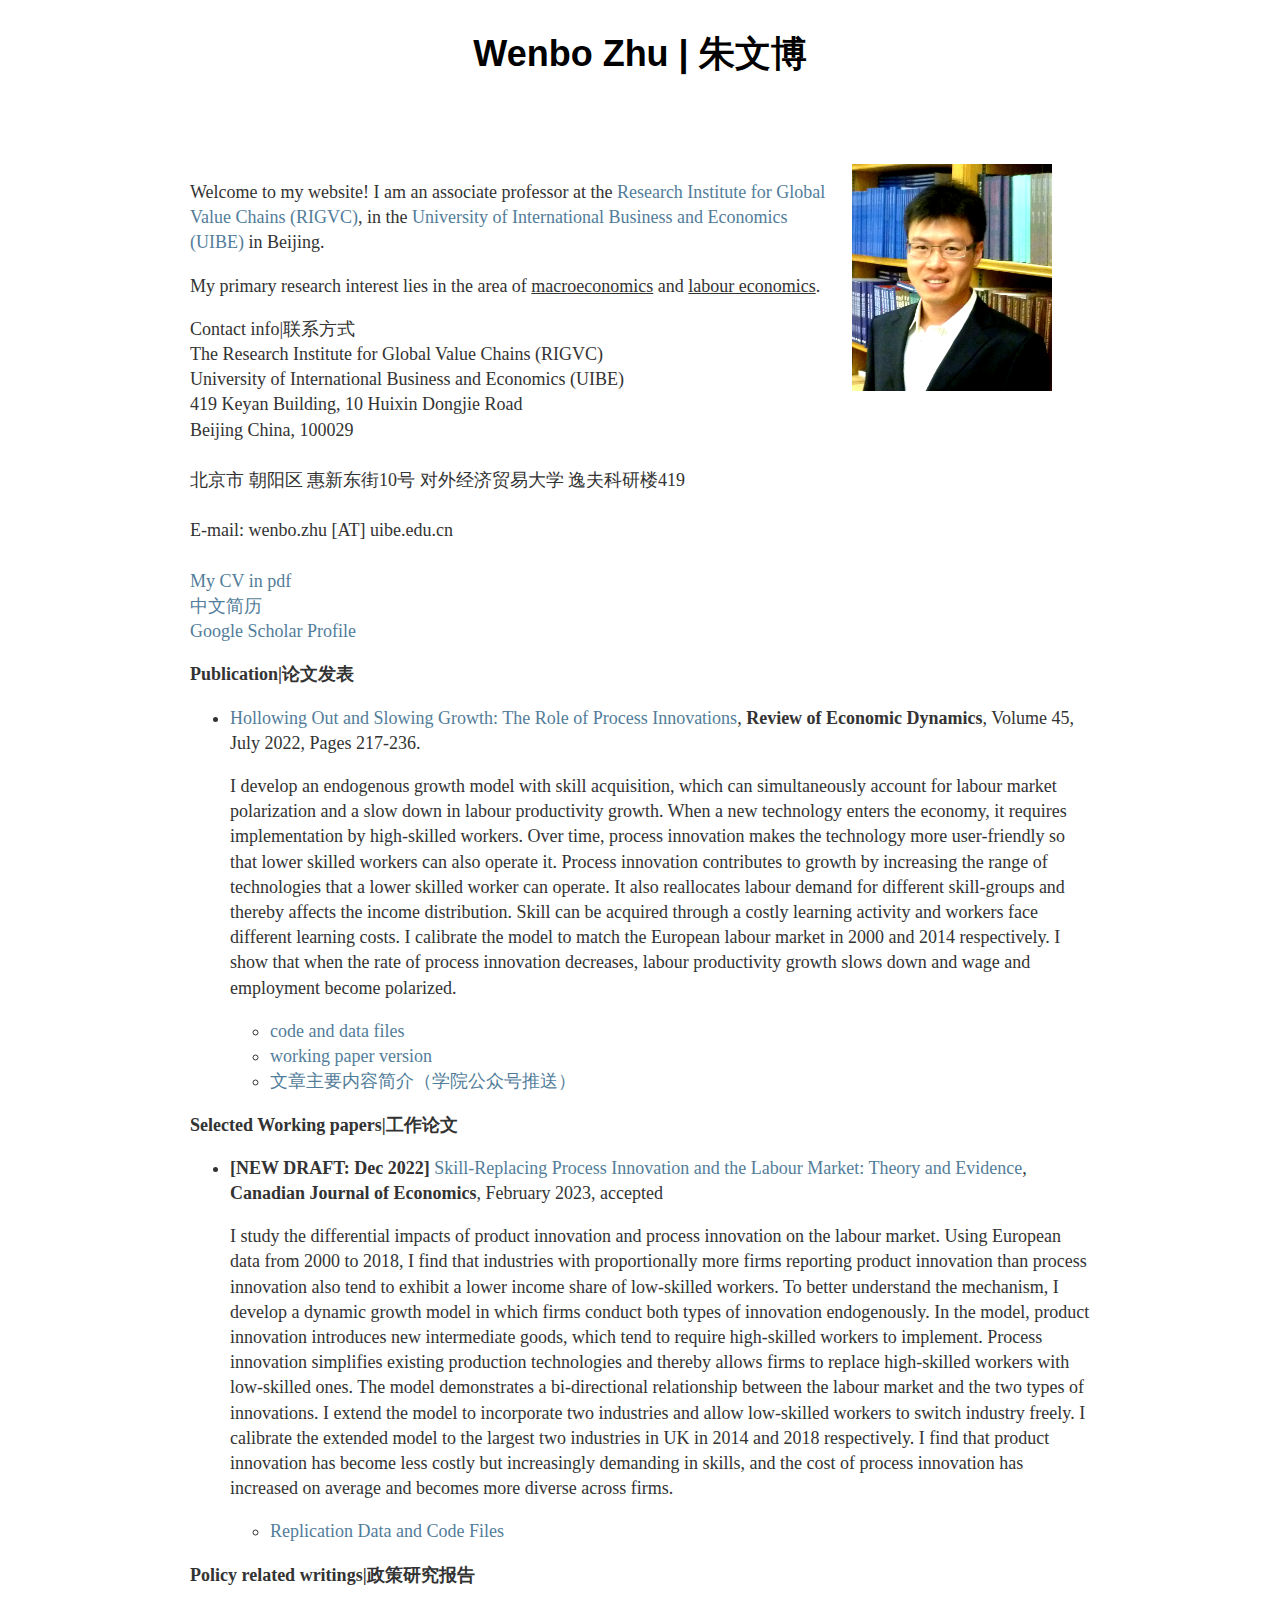
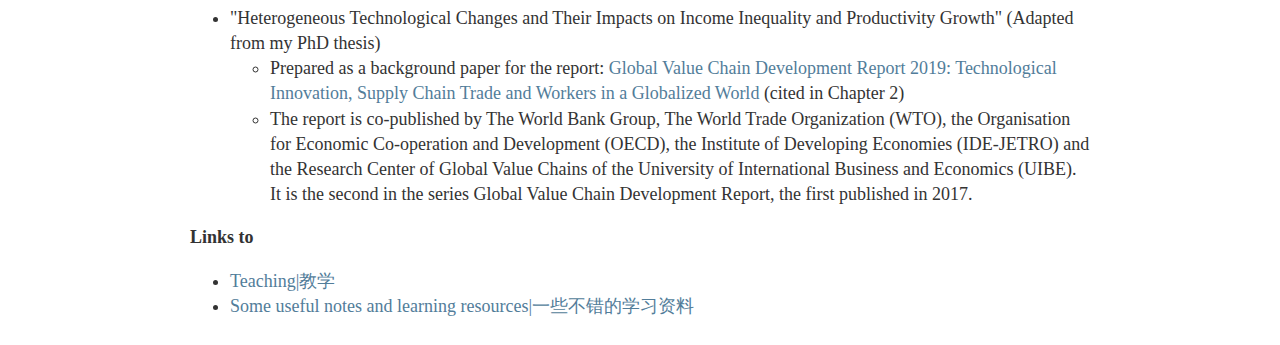
==== index.html @ 477d7bd8 "update the CJE paper status and add replication package" ====
<?xml version="1.0" encoding="utf-8"?>
<!DOCTYPE html PUBLIC "-//W3C//DTD XHTML 1.0 Strict//EN"
"http://www.w3.org/TR/xhtml1/DTD/xhtml1-strict.dtd">
<html xmlns="http://www.w3.org/1999/xhtml" lang="en" xml:lang="en">
<head>
<!-- 2023-04-27 Thu 16:21 -->
<meta http-equiv="Content-Type" content="text/html;charset=utf-8" />
<meta name="viewport" content="width=device-width, initial-scale=1" />
<title>Wenbo Zhu | 朱文博</title>
<meta name="author" content="Wenbo Zhu" />
<meta name="generator" content="Org Mode" />
<style>
  #content { max-width: 60em; margin: auto; }
  .title  { text-align: center;
             margin-bottom: .2em; }
  .subtitle { text-align: center;
              font-size: medium;
              font-weight: bold;
              margin-top:0; }
  .todo   { font-family: monospace; color: red; }
  .done   { font-family: monospace; color: green; }
  .priority { font-family: monospace; color: orange; }
  .tag    { background-color: #eee; font-family: monospace;
            padding: 2px; font-size: 80%; font-weight: normal; }
  .timestamp { color: #bebebe; }
  .timestamp-kwd { color: #5f9ea0; }
  .org-right  { margin-left: auto; margin-right: 0px;  text-align: right; }
  .org-left   { margin-left: 0px;  margin-right: auto; text-align: left; }
  .org-center { margin-left: auto; margin-right: auto; text-align: center; }
  .underline { text-decoration: underline; }
  #postamble p, #preamble p { font-size: 90%; margin: .2em; }
  p.verse { margin-left: 3%; }
  pre {
    border: 1px solid #e6e6e6;
    border-radius: 3px;
    background-color: #f2f2f2;
    padding: 8pt;
    font-family: monospace;
    overflow: auto;
    margin: 1.2em;
  }
  pre.src {
    position: relative;
    overflow: auto;
  }
  pre.src:before {
    display: none;
    position: absolute;
    top: -8px;
    right: 12px;
    padding: 3px;
    color: #555;
    background-color: #f2f2f299;
  }
  pre.src:hover:before { display: inline; margin-top: 14px;}
  /* Languages per Org manual */
  pre.src-asymptote:before { content: 'Asymptote'; }
  pre.src-awk:before { content: 'Awk'; }
  pre.src-authinfo::before { content: 'Authinfo'; }
  pre.src-C:before { content: 'C'; }
  /* pre.src-C++ doesn't work in CSS */
  pre.src-clojure:before { content: 'Clojure'; }
  pre.src-css:before { content: 'CSS'; }
  pre.src-D:before { content: 'D'; }
  pre.src-ditaa:before { content: 'ditaa'; }
  pre.src-dot:before { content: 'Graphviz'; }
  pre.src-calc:before { content: 'Emacs Calc'; }
  pre.src-emacs-lisp:before { content: 'Emacs Lisp'; }
  pre.src-fortran:before { content: 'Fortran'; }
  pre.src-gnuplot:before { content: 'gnuplot'; }
  pre.src-haskell:before { content: 'Haskell'; }
  pre.src-hledger:before { content: 'hledger'; }
  pre.src-java:before { content: 'Java'; }
  pre.src-js:before { content: 'Javascript'; }
  pre.src-latex:before { content: 'LaTeX'; }
  pre.src-ledger:before { content: 'Ledger'; }
  pre.src-lisp:before { content: 'Lisp'; }
  pre.src-lilypond:before { content: 'Lilypond'; }
  pre.src-lua:before { content: 'Lua'; }
  pre.src-matlab:before { content: 'MATLAB'; }
  pre.src-mscgen:before { content: 'Mscgen'; }
  pre.src-ocaml:before { content: 'Objective Caml'; }
  pre.src-octave:before { content: 'Octave'; }
  pre.src-org:before { content: 'Org mode'; }
  pre.src-oz:before { content: 'OZ'; }
  pre.src-plantuml:before { content: 'Plantuml'; }
  pre.src-processing:before { content: 'Processing.js'; }
  pre.src-python:before { content: 'Python'; }
  pre.src-R:before { content: 'R'; }
  pre.src-ruby:before { content: 'Ruby'; }
  pre.src-sass:before { content: 'Sass'; }
  pre.src-scheme:before { content: 'Scheme'; }
  pre.src-screen:before { content: 'Gnu Screen'; }
  pre.src-sed:before { content: 'Sed'; }
  pre.src-sh:before { content: 'shell'; }
  pre.src-sql:before { content: 'SQL'; }
  pre.src-sqlite:before { content: 'SQLite'; }
  /* additional languages in org.el's org-babel-load-languages alist */
  pre.src-forth:before { content: 'Forth'; }
  pre.src-io:before { content: 'IO'; }
  pre.src-J:before { content: 'J'; }
  pre.src-makefile:before { content: 'Makefile'; }
  pre.src-maxima:before { content: 'Maxima'; }
  pre.src-perl:before { content: 'Perl'; }
  pre.src-picolisp:before { content: 'Pico Lisp'; }
  pre.src-scala:before { content: 'Scala'; }
  pre.src-shell:before { content: 'Shell Script'; }
  pre.src-ebnf2ps:before { content: 'ebfn2ps'; }
  /* additional language identifiers per "defun org-babel-execute"
       in ob-*.el */
  pre.src-cpp:before  { content: 'C++'; }
  pre.src-abc:before  { content: 'ABC'; }
  pre.src-coq:before  { content: 'Coq'; }
  pre.src-groovy:before  { content: 'Groovy'; }
  /* additional language identifiers from org-babel-shell-names in
     ob-shell.el: ob-shell is the only babel language using a lambda to put
     the execution function name together. */
  pre.src-bash:before  { content: 'bash'; }
  pre.src-csh:before  { content: 'csh'; }
  pre.src-ash:before  { content: 'ash'; }
  pre.src-dash:before  { content: 'dash'; }
  pre.src-ksh:before  { content: 'ksh'; }
  pre.src-mksh:before  { content: 'mksh'; }
  pre.src-posh:before  { content: 'posh'; }
  /* Additional Emacs modes also supported by the LaTeX listings package */
  pre.src-ada:before { content: 'Ada'; }
  pre.src-asm:before { content: 'Assembler'; }
  pre.src-caml:before { content: 'Caml'; }
  pre.src-delphi:before { content: 'Delphi'; }
  pre.src-html:before { content: 'HTML'; }
  pre.src-idl:before { content: 'IDL'; }
  pre.src-mercury:before { content: 'Mercury'; }
  pre.src-metapost:before { content: 'MetaPost'; }
  pre.src-modula-2:before { content: 'Modula-2'; }
  pre.src-pascal:before { content: 'Pascal'; }
  pre.src-ps:before { content: 'PostScript'; }
  pre.src-prolog:before { content: 'Prolog'; }
  pre.src-simula:before { content: 'Simula'; }
  pre.src-tcl:before { content: 'tcl'; }
  pre.src-tex:before { content: 'TeX'; }
  pre.src-plain-tex:before { content: 'Plain TeX'; }
  pre.src-verilog:before { content: 'Verilog'; }
  pre.src-vhdl:before { content: 'VHDL'; }
  pre.src-xml:before { content: 'XML'; }
  pre.src-nxml:before { content: 'XML'; }
  /* add a generic configuration mode; LaTeX export needs an additional
     (add-to-list 'org-latex-listings-langs '(conf " ")) in .emacs */
  pre.src-conf:before { content: 'Configuration File'; }

  table { border-collapse:collapse; }
  caption.t-above { caption-side: top; }
  caption.t-bottom { caption-side: bottom; }
  td, th { vertical-align:top;  }
  th.org-right  { text-align: center;  }
  th.org-left   { text-align: center;   }
  th.org-center { text-align: center; }
  td.org-right  { text-align: right;  }
  td.org-left   { text-align: left;   }
  td.org-center { text-align: center; }
  dt { font-weight: bold; }
  .footpara { display: inline; }
  .footdef  { margin-bottom: 1em; }
  .figure { padding: 1em; }
  .figure p { text-align: center; }
  .equation-container {
    display: table;
    text-align: center;
    width: 100%;
  }
  .equation {
    vertical-align: middle;
  }
  .equation-label {
    display: table-cell;
    text-align: right;
    vertical-align: middle;
  }
  .inlinetask {
    padding: 10px;
    border: 2px solid gray;
    margin: 10px;
    background: #ffffcc;
  }
  #org-div-home-and-up
   { text-align: right; font-size: 70%; white-space: nowrap; }
  textarea { overflow-x: auto; }
  .linenr { font-size: smaller }
  .code-highlighted { background-color: #ffff00; }
  .org-info-js_info-navigation { border-style: none; }
  #org-info-js_console-label
    { font-size: 10px; font-weight: bold; white-space: nowrap; }
  .org-info-js_search-highlight
    { background-color: #ffff00; color: #000000; font-weight: bold; }
  .org-svg { }
</style>
<link rel="stylesheet" type="text/css" href="style.css"/>
</head>
<body>
<div id="content" class="content">
<h1 class="title">Wenbo Zhu | 朱文博</h1>

<div id="orge7f33ba" class="figure">
<p><img src="./profile.png" alt="profile.png" style="float:right;margin:20px 20px 20px 20px;" width="200px" />
</p>
</div>

<p>
Welcome to my website!  I am an associate professor at the <a href="http://rigvc.uibe.edu.cn/english/Au_E_20151118221134488316/backgroundinformation_English/index.htm">Research Institute
for Global Value Chains (RIGVC)</a>, in the <a href="http://english.uibe.edu.cn/">University of International Business and
Economics (UIBE)</a> in Beijing.
</p>

<p>
My primary research interest lies in the area of <span class="underline">macroeconomics</span> and <span class="underline">labour
economics</span>.
</p>

<p>
Contact info|联系方式<br />
The Research Institute for Global Value Chains (RIGVC)<br />
University of International Business and Economics (UIBE)<br />
419 Keyan Building, 10 Huixin Dongjie Road<br />
Beijing China, 100029<br />
<br />
北京市 朝阳区 惠新东街10号 对外经济贸易大学 逸夫科研楼419<br />
<br />
E-mail: wenbo.zhu [AT] uibe.edu.cn<br />
<br />
<a href="./wenbo_cv.pdf">My CV in pdf</a> <br />
<a href="./朱文博中文简历.pdf">中文简历</a><br />
<a href="https://scholar.google.com/citations?user=NAAk2JsAAAAJ&amp;hl=en">Google Scholar Profile</a>
</p>


<p>
<b>Publication|论文发表</b>
</p>

<ul class="org-ul">
<li><p>
<a href="https://www.sciencedirect.com/science/article/pii/S1094202521000521">Hollowing Out and Slowing Growth: The Role of Process Innovations</a>, <b>Review of
Economic Dynamics</b>, Volume 45, July 2022, Pages 217-236.
</p>

<p>
I develop an endogenous growth model with skill acquisition, which can
simultaneously account for labour market polarization and a slow down in
labour productivity growth. When a new technology enters the economy, it
requires implementation by high-skilled workers. Over time, process innovation
makes the technology more user-friendly so that lower skilled workers can also
operate it. Process innovation contributes to growth by increasing the range
of technologies that a lower skilled worker can operate. It also reallocates
labour demand for different skill-groups and thereby affects the income
distribution. Skill can be acquired through a costly learning activity and
workers face different learning costs. I calibrate the model to match the
European labour market in 2000 and 2014 respectively. I show that when the
rate of process innovation decreases, labour productivity growth slows down
and wage and employment become polarized.
</p>
<ul class="org-ul">
<li><a href="./code_middleClass_web.zip">code and data files</a></li>
<li><a href="./middleClass_v5.pdf">working paper version</a></li>
<li><a href="https://mp.weixin.qq.com/s/aRQkiBQaYRlUkwoNXASqjQ">文章主要内容简介（学院公众号推送）</a></li>
</ul></li>
</ul>

<p>
<b>Selected Working papers|工作论文</b>
</p>

<ul class="org-ul">
<li><p>
<b>[NEW DRAFT: Dec 2022]</b> <a href="./process_v4.pdf">Skill-Replacing Process Innovation and the Labour
Market: Theory and Evidence</a>, <b>Canadian Journal of Economics</b>, February 2023,
accepted
</p>

<p>
I study the differential impacts of product innovation and process
innovation on the labour market. Using European data from 2000 to 2018, I
find that industries with proportionally more firms reporting product
innovation than process innovation also tend to exhibit a lower income share
of low-skilled workers. To better understand the mechanism, I develop a
dynamic growth model in which firms conduct both types of innovation
endogenously. In the model, product innovation introduces new intermediate
goods, which tend to require high-skilled workers to implement. Process
innovation simplifies existing production technologies and thereby allows
firms to replace high-skilled workers with low-skilled ones. The model
demonstrates a bi-directional relationship between the labour market and the
two types of innovations. I extend the model to incorporate two industries
and allow low-skilled workers to switch industry freely. I calibrate the
extended model to the largest two industries in UK in 2014 and 2018
respectively. I find that product innovation has become less costly but
increasingly demanding in skills, and the cost of process innovation has
increased on average and becomes more diverse across firms.
</p>

<ul class="org-ul">
<li><a href="https://borealisdata.ca/dataset.xhtml?persistentId=doi:10.5683/SP3/TFCTXE">Replication Data and Code Files</a></li>
</ul></li>
</ul>

<p>
<b>Policy related writings|政策研究报告</b>
</p>

<ul class="org-ul">
<li>"Heterogeneous Technological Changes and Their Impacts on Income Inequality
and Productivity Growth" (Adapted from my PhD thesis)
<ul class="org-ul">
<li>Prepared as a background paper for the report: <a href="https://www.worldbank.org/en/topic/trade/publication/global-value-chain-development-report-2019">Global Value Chain
Development Report 2019: Technological Innovation, Supply Chain Trade and
Workers in a Globalized World</a> (cited in Chapter 2)</li>
<li>The report is co-published by The World Bank Group, The World Trade
Organization (WTO), the Organisation for Economic Co-operation and
Development (OECD), the Institute of Developing Economies (IDE-JETRO) and
the Research Center of Global Value Chains of the University of
International Business and Economics (UIBE). It is the second in the
series Global Value Chain Development Report, the first published in 2017.</li>
</ul></li>
</ul>

<p>
<b>Links to</b>
</p>

<ul class="org-ul">
<li><a href="./teaching.html">Teaching|教学</a></li>
<li><a href="./misc.html">Some useful notes and learning resources|一些不错的学习资料</a></li>
</ul>
</div>
</body>
</html>
---- style.css ----
/*! normalize.css v4.1.1 | MIT License | github.com/necolas/normalize.css */html{font-family:sans-serif;line-height:1.15;-ms-text-size-adjust:100%;-webkit-text-size-adjust:100%}body{margin:0}article,aside,details,figcaption,figure,footer,header,main,menu,nav,section,summary{display:block}audio,canvas,progress,video{display:inline-block}audio:not([controls]){display:none;height:0}progress{vertical-align:baseline}[hidden],template{display:none}a{background-color:transparent;-webkit-text-decoration-skip:objects}a:active,a:hover{outline-width:0}abbr[title]{border-bottom:none;text-decoration:underline;-webkit-text-decoration:underline dotted;text-decoration:underline dotted}b,strong{font-weight:inherit;font-weight:bolder}dfn{font-style:italic}h1{font-size:2em;margin:.67em 0}mark{background-color:#ff0;color:#000}small{font-size:80%}sub,sup{font-size:75%;line-height:0;position:relative;vertical-align:baseline}sub{bottom:-.25em}sup{top:-.5em}img{border-style:none}svg:not(:root){overflow:hidden}code,kbd,pre,samp{font-family:monospace,monospace;font-size:1em}figure{margin:1em 40px}hr{box-sizing:content-box;height:0;overflow:visible}button,input,optgroup,select,textarea{font:inherit;margin:0}optgroup{font-weight:700}button,input{overflow:visible}button,select{text-transform:none}[type=reset],[type=submit],button,html [type=button]{-webkit-appearance:button}[type=button]::-moz-focus-inner,[type=reset]::-moz-focus-inner,[type=submit]::-moz-focus-inner,button::-moz-focus-inner{border-style:none;padding:0}[type=button]:-moz-focusring,[type=reset]:-moz-focusring,[type=submit]:-moz-focusring,button:-moz-focusring{outline:1px dotted ButtonText}fieldset{border:1px solid silver;margin:0 2px;padding:.35em .625em .75em}legend{box-sizing:border-box;color:inherit;display:table;max-width:100%;padding:0;white-space:normal}textarea{overflow:auto}[type=checkbox],[type=radio]{box-sizing:border-box;padding:0}[type=number]::-webkit-inner-spin-button,[type=number]::-webkit-outer-spin-button{height:auto}[type=search]{-webkit-appearance:textfield;outline-offset:-2px}[type=search]::-webkit-search-cancel-button,[type=search]::-webkit-search-decoration{-webkit-appearance:none}::-webkit-input-placeholder{color:inherit;opacity:.54}::-webkit-file-upload-button{-webkit-appearance:button;font:inherit}body{color:#000;background-color:#fff}.org-alert-high{color:#ff8c00;font-weight:700}.org-alert-low{color:#00008b}.org-alert-moderate{color:gold;font-weight:700}.org-alert-saved-fringe{background-color:#f2f2f2}.org-alert-trivial{color:Dark purple}.org-alert-urgent{color:red;font-weight:700}.org-anzu-match-1{color:#000;background-color:#7fffd4}.org-anzu-match-2{color:#000;background-color:#00ff7f}.org-anzu-match-3{color:#000;background-color:#ff0}.org-anzu-mode-line,.org-anzu-mode-line-no-match{color:#008b00;font-weight:700}.org-anzu-replace-highlight{color:#b0e2ff;background-color:#cd00cd}.org-anzu-replace-to{color:red}.org-bbdb-field-name{color:sienna}.org-bbdb-name{color:#00f}.org-bbdb-organization{color:#b22222}.org-beacon-fallback-background{background-color:#000}.org-biblio-results-header{color:#483d8b;font-size:150%;font-weight:700}.org-bold{font-weight:700}.org-bold-italic{font-weight:700;font-style:italic}.org-bookmark-menu-bookmark{font-weight:700}.org-bookmark-menu-heading{color:#228b22}.org-buffer-menu-buffer{font-weight:700}.org-builtin{color:#483d8b}.org-button{color:#3a5fcd;text-decoration:underline}.org-c-annotation{color:#008b8b}.org-cal-china-x-general-holiday{background-color:#228b22}.org-cal-china-x-important-holiday{background-color:#8b0000}.org-calendar-iso-week{color:pink;font-weight:700}.org-calendar-iso-week-header{color:#0ff}.org-calendar-month-header{color:#00f}.org-calendar-today{text-decoration:underline}.org-calendar-weekday-header{color:#008b8b}.org-calendar-weekend-header{color:#b22222}.org-comint-highlight-input{font-weight:700}.org-comint-highlight-prompt{color:#0000cd}.org-comment,.org-comment-delimiter{color:#b22222}.org-compilation-column-number{color:#8b2252}.org-compilation-error{color:red;font-weight:700}.org-compilation-info{color:#228b22;font-weight:700}.org-compilation-line-number{color:#a020f0}.org-compilation-mode-line-exit{color:#228b22;font-weight:700}.org-compilation-mode-line-fail{color:red;font-weight:700}.org-compilation-mode-line-run,.org-compilation-warning{color:#ff8c00;font-weight:700}.org-completions-annotations{font-style:italic}.org-completions-first-difference{font-weight:700}.org-constant{color:#008b8b}.org-cursor{background-color:#eead0e}.org-custom-button{color:#000;background-color:#d3d3d3}.org-custom-button-mouse{color:#000;background-color:#e5e5e5}.org-custom-button-pressed{color:#000;background-color:#d3d3d3}.org-custom-button-pressed-unraised{color:#8b008b;text-decoration:underline}.org-custom-button-unraised{text-decoration:underline}.org-custom-changed{color:#fff;background-color:#00f}.org-custom-comment{background-color:#d9d9d9}.org-custom-comment-tag{color:#00008b}.org-custom-face-tag{color:#00f;font-weight:700}.org-custom-group-subtitle{font-weight:700}.org-custom-group-tag{color:#00f;font-size:120%;font-weight:700}.org-custom-group-tag-1{color:red;font-size:120%;font-weight:700}.org-custom-invalid{color:#ff0;background-color:red}.org-custom-link{color:#3a5fcd;text-decoration:underline}.org-custom-modified{color:#fff;background-color:#00f}.org-custom-rogue{color:pink;background-color:#000}.org-custom-saved{text-decoration:underline}.org-custom-set{color:#00f;background-color:#fff}.org-custom-state{color:#006400}.org-custom-themed{color:#fff;background-color:#00f}.org-custom-variable-button{font-weight:700;text-decoration:underline}.org-custom-variable-tag{color:#00f;font-weight:700}.org-custom-visibility{color:#3a5fcd;font-size:80%;text-decoration:underline}.org-diary{color:red}.org-diary-anniversary{color:#a020f0}.org-diary-time{color:sienna}.org-dired-async-failures{color:red}.org-dired-async-message{color:#ff0}.org-dired-async-mode-message{color:gold}.org-dired-directory{color:#00f}.org-dired-flagged{color:red;font-weight:700}.org-dired-header{color:#228b22}.org-dired-ignored{color:#7f7f7f}.org-dired-mark{color:#008b8b}.org-dired-marked{color:#ff8c00;font-weight:700}.org-dired-perm-write{color:#b22222}.org-dired-symlink{color:#a020f0}.org-dired-warning{color:red;font-weight:700}.org-doc{color:#8b2252}.org-eldoc-highlight-function-argument{font-weight:700}.org-epa-field-body{font-style:italic}.org-epa-field-name,.org-epa-mark{font-weight:700}.org-epa-mark{color:red}.org-epa-string{color:#00008b}.org-epa-validity-disabled{font-style:italic}.org-epa-validity-high{font-weight:700}.org-epa-validity-low,.org-epa-validity-medium{font-style:italic}.org-error{color:red;font-weight:700}.org-escape-glyph{color:brown}.org-evil-ex-commands{font-style:italic;text-decoration:underline}.org-evil-ex-info{color:red;font-style:italic}.org-evil-ex-lazy-highlight{background-color:#afeeee}.org-evil-ex-search{color:#b0e2ff;background-color:#cd00cd}.org-evil-ex-substitute-matches{background-color:#afeeee}.org-evil-ex-substitute-replacement{color:red;text-decoration:underline}.org-ffap{background-color:#b4eeb4}.org-file-name-shadow{color:#7f7f7f}.org-flycheck-error{text-decoration:underline}.org-flycheck-error-list-checker-name{color:#00f}.org-flycheck-error-list-column-number{color:#008b8b}.org-flycheck-error-list-error{color:red;font-weight:700}.org-flycheck-error-list-filename{color:sienna}.org-flycheck-error-list-highlight{background-color:#b4eeb4}.org-flycheck-error-list-id,.org-flycheck-error-list-id-with-explainer{color:#228b22}.org-flycheck-error-list-info{color:#228b22;font-weight:700}.org-flycheck-error-list-line-number{color:#008b8b}.org-flycheck-error-list-warning{color:#ff8c00;font-weight:700}.org-flycheck-fringe-error{color:red;font-weight:700}.org-flycheck-fringe-info{color:#228b22;font-weight:700}.org-flycheck-fringe-warning{color:#ff8c00;font-weight:700}.org-flycheck-info,.org-flycheck-warning,.org-flyspell-duplicate,.org-flyspell-incorrect{text-decoration:underline}.org-fringe{background-color:#f2f2f2}.org-function-name{color:#00f}.org-glyphless-char{font-size:60%}.org-golden-ratio-scroll-highlight-line{color:#fff;background-color:#53868b;font-weight:700}.org-header-line{color:#333;background-color:#e5e5e5}.org-helm-action{text-decoration:underline}.org-helm-bookmark-addressbook{color:tomato}.org-helm-bookmark-directory{color:#8b0000;background-color:#d3d3d3}.org-helm-bookmark-file{color:#00b2ee}.org-helm-bookmark-file-not-found{color:#6c7b8b}.org-helm-bookmark-gnus{color:#f0f}.org-helm-bookmark-info{color:#0f0}.org-helm-bookmark-man{color:#8b5a00}.org-helm-bookmark-w3m{color:#ff0}.org-helm-buffer-archive{color:gold}.org-helm-buffer-directory{color:#8b0000;background-color:#d3d3d3}.org-helm-buffer-file{color:#483d8b}.org-helm-buffer-modified{color:#b22222}.org-helm-buffer-not-saved{color:#ee6363}.org-helm-buffer-process{color:#cd6839}.org-helm-buffer-saved-out{color:red;background-color:#000}.org-helm-buffer-size{color:#708090}.org-helm-candidate-number,.org-helm-candidate-number-suspended{color:#000;background-color:#faffb5}.org-helm-delete-async-message{color:#ff0}.org-helm-etags-file{color:#8b814c;text-decoration:underline}.org-helm-ff-denied{color:red;background-color:#000}.org-helm-ff-directory{color:#8b0000;background-color:#d3d3d3}.org-helm-ff-dirs{color:#00f}.org-helm-ff-dotted-directory{color:#000;background-color:#696969}.org-helm-ff-dotted-symlink-directory{color:#ff8c00;background-color:#696969}.org-helm-ff-executable{color:#0f0}.org-helm-ff-file{color:#483d8b}.org-helm-ff-invalid-symlink{color:#000;background-color:red}.org-helm-ff-pipe{color:#ff0;background-color:#000}.org-helm-ff-prefix{color:#000;background-color:#ff0}.org-helm-ff-socket{color:#ff1493}.org-helm-ff-suid{color:#fff;background-color:red}.org-helm-ff-symlink{color:#b22222}.org-helm-ff-truename{color:#8b2252}.org-helm-grep-cmd-line{color:#228b22}.org-helm-grep-file{color:#8a2be2;text-decoration:underline}.org-helm-grep-finish{color:#0f0}.org-helm-grep-lineno{color:#ff7f00}.org-helm-grep-match{color:#b00000}.org-helm-header{color:#333;background-color:#e5e5e5}.org-helm-header-line-left-margin{color:#000;background-color:#ff0}.org-helm-helper{color:#333;background-color:#e5e5e5}.org-helm-history-deleted{color:#000;background-color:red}.org-helm-history-remote{color:#ff6a6a}.org-helm-lisp-completion-info{color:red}.org-helm-lisp-show-completion{background-color:#2f4f4f}.org-helm-locate-finish{color:#0f0}.org-helm-m-x-key{color:orange;text-decoration:underline}.org-helm-match{color:#b00000}.org-helm-match-item{color:#b0e2ff;background-color:#cd00cd}.org-helm-minibuffer-prompt{color:#0000cd}.org-helm-moccur-buffer{color:#00ced1;text-decoration:underline}.org-helm-non-file-buffer{font-style:italic}.org-helm-prefarg{color:red}.org-helm-resume-need-update{background-color:red}.org-helm-selection{background-color:#097209}.org-helm-selection-line{background-color:#b4eeb4}.org-helm-separator{color:#ffbfb5}.org-helm-source-header{color:#000;background-color:#abd7f0;font-size:130%;font-weight:700}.org-helm-visible-mark{background-color:#d1f5ea}.org-help-argument-name{font-style:italic}.org-highlight{background-color:#b4eeb4}.org-highlight-indent-guides-character{color:#e6e6e6}.org-highlight-indent-guides-even{background-color:#e6e6e6}.org-highlight-indent-guides-odd{background-color:#f3f3f3}.org-highlight-indent-guides-stack-character{color:#ccc}.org-highlight-indent-guides-stack-even{background-color:#ccc}.org-highlight-indent-guides-stack-odd{background-color:#d9d9d9}.org-highlight-indent-guides-top-character{color:#b3b3b3}.org-highlight-indent-guides-top-even{background-color:#b3b3b3}.org-highlight-indent-guides-top-odd{background-color:silver}.org-highlight-numbers-number{color:#008b8b}.org-hl-line{background-color:#b4eeb4}.org-holiday{background-color:pink}.org-hydra-face-amaranth{color:#e52b50;font-weight:700}.org-hydra-face-blue{color:#00f;font-weight:700}.org-hydra-face-pink{color:#ff6eb4;font-weight:700}.org-hydra-face-red{color:red;font-weight:700}.org-hydra-face-teal{color:#367588;font-weight:700}.org-ido-first-match{font-weight:700}.org-ido-incomplete-regexp{color:red;font-weight:700}.org-ido-indicator{color:#ff0;background-color:red}.org-ido-only-match{color:#228b22}.org-ido-subdir{color:red}.org-ido-virtual{color:#483d8b}.org-info-header-node{color:brown;font-weight:700;font-style:italic}.org-info-header-xref{color:#3a5fcd;text-decoration:underline}.org-info-index-match{background-color:#ff0}.org-info-menu-header{font-weight:700}.org-info-menu-star{color:red}.org-info-node{color:brown;font-weight:700;font-style:italic}.org-info-title-1{font-size:172%;font-weight:700}.org-info-title-2{font-size:144%;font-weight:700}.org-info-title-3{font-size:120%;font-weight:700}.org-info-title-4{font-weight:700}.org-info-xref{color:#3a5fcd;text-decoration:underline}.org-isearch{color:#b0e2ff;background-color:#cd00cd}.org-isearch-fail{background-color:#ffc1c1}.org-italic{font-style:italic}.org-keyword{color:#a020f0}.org-lazy-highlight{background-color:#afeeee}.org-link{color:#3a5fcd;text-decoration:underline}.org-link-visited{color:#8b008b;text-decoration:underline}.org-lv-separator{background-color:#ccc}.org-match{background-color:#ff0}.org-mcXcursor-bar{background-color:#000}.org-mcXregion{background-color:gtk_selection_bg_color}.org-me-dired-dim-0{color:#b3b3b3}.org-me-dired-dim-1{color:#7f7f7f}.org-me-dired-executable{color:#0f0}.org-message-cited-text{color:red}.org-message-header-cc{color:#191970}.org-message-header-name{color:#6495ed}.org-message-header-newsgroups{color:#00008b;font-weight:700;font-style:italic}.org-message-header-other{color:#4682b4}.org-message-header-subject{color:navy;font-weight:700}.org-message-header-to{color:#191970;font-weight:700}.org-message-header-xheader{color:#00f}.org-message-mml{color:#228b22}.org-message-separator{color:brown}.org-minibuffer-prompt{color:#0000cd}.org-mm-command-output{color:#cd0000}.org-mode-line{color:#000;background-color:#bfbfbf}.org-mode-line-buffer-id,.org-mode-line-buffer-id-inactive,.org-mode-line-emphasis{font-weight:700}.org-mode-line-inactive{color:#333;background-color:#e5e5e5}.org-mu4e-attach-number{color:sienna;font-weight:700}.org-mu4e-cited-1{color:#483d8b;font-style:italic}.org-mu4e-cited-2{color:#5cacee;font-style:italic}.org-mu4e-cited-3{color:sienna;font-style:italic}.org-mu4e-cited-4{color:#a020f0;font-style:italic}.org-mu4e-cited-5,.org-mu4e-cited-6{color:#b22222;font-style:italic}.org-mu4e-cited-7{color:#228b22;font-style:italic}.org-mu4e-compose-header,.org-mu4e-compose-separator{color:brown;font-style:italic}.org-mu4e-contact{color:sienna}.org-mu4e-context{color:#006400;font-weight:700}.org-mu4e-draft{color:#8b2252}.org-mu4e-flagged{color:#008b8b;font-weight:700}.org-mu4e-footer{color:#b22222}.org-mu4e-forwarded{color:#483d8b}.org-mu4e-header{color:#000;background-color:#fff}.org-mu4e-header-highlight{background-color:#000;font-weight:700;text-decoration:underline}.org-mu4e-header-key{color:#6495ed;font-weight:700}.org-mu4e-header-marks{color:#483d8b}.org-mu4e-header-title,.org-mu4e-header-value{color:#228b22}.org-mu4e-highlight{background-color:#b4eeb4}.org-mu4e-link{color:#3a5fcd;text-decoration:underline}.org-mu4e-modeline{color:#8b4500;font-weight:700}.org-mu4e-moved{color:#b22222;font-style:italic}.org-mu4e-ok{color:#b22222;font-weight:700}.org-mu4e-region-code{background-color:#2f4f4f}.org-mu4e-replied,.org-mu4e-special-header-value{color:#483d8b}.org-mu4e-system{color:#b22222;font-style:italic}.org-mu4e-title{color:#228b22;font-weight:700}.org-mu4e-trashed{color:#b22222;text-decoration:line-through}.org-mu4e-unread{color:#a020f0;font-weight:700}.org-mu4e-url-number{color:#008b8b;font-weight:700}.org-mu4e-view-body{color:#000;background-color:#fff}.org-mu4e-warning{color:red;font-weight:700}.org-next-error{background-color:gtk_selection_bg_color}.org-nobreak-space{color:brown;text-decoration:underline}.org-org-agenda-calendar-event,.org-org-agenda-calendar-sexp{color:#000;background-color:#fff}.org-org-agenda-clocking{background-color:#ff0}.org-org-agenda-column-dateline{background-color:#e5e5e5}.org-org-agenda-current-time{color:#b8860b}.org-org-agenda-date{color:#00f}.org-org-agenda-date-today{color:#00f;font-weight:700;font-style:italic}.org-org-agenda-date-weekend{color:#00f;font-weight:700}.org-org-agenda-diary{color:#000;background-color:#fff}.org-org-agenda-dimmed-todo{color:#7f7f7f}.org-org-agenda-done{color:#228b22}.org-org-agenda-filter-category,.org-org-agenda-filter-effort,.org-org-agenda-filter-regexp,.org-org-agenda-filter-tags{color:#000;background-color:#bfbfbf}.org-org-agenda-restriction-lock{background-color:#eee}.org-org-agenda-structure{color:#00f}.org-org-archived{color:#7f7f7f}.org-org-block{color:#7f7f7f}.org-org-block-begin-line,.org-org-block-end-line{color:#b22222}.org-org-checkbox{font-weight:700}.org-org-checkbox-statistics-done{color:#228b22;font-weight:700}.org-org-checkbox-statistics-todo{color:red;font-weight:700}.org-org-clock-overlay{color:#000;background-color:#d3d3d3}.org-org-code{color:#7f7f7f}.org-org-column,.org-org-column-title{background-color:#e5e5e5}.org-org-column-title{font-weight:700;text-decoration:underline}.org-org-date{color:#bfaf87;text-decoration:underline}.org-org-date-selected{color:red}.org-org-default{color:#000;background-color:#fff}.org-org-document-info{color:#191970}.org-org-document-info-keyword{color:#7f7f7f}.org-org-document-title{color:#191970;font-weight:700}.org-org-done{color:#228b22;font-weight:700}.org-org-drawer{color:#00f}.org-org-ellipsis{color:#b8860b;text-decoration:underline}.org-org-footnote{color:#96b4cd;text-decoration:underline}.org-org-formula{color:#b22222}.org-org-habit-alert{background-color:#f5f946}.org-org-habit-alert-future{background-color:#fafca9}.org-org-habit-clear{background-color:#8270f9}.org-org-habit-clear-future{background-color:#d6e4fc}.org-org-habit-overdue{background-color:#f9372d}.org-org-habit-overdue-future{background-color:#fc9590}.org-org-habit-ready{background-color:#4df946}.org-org-habit-ready-future{background-color:#acfca9}.org-org-headline-done{color:#bc8f8f}.org-org-hide{color:#fff}.org-org-latex-and-related{color:#8b4513}.org-org-level-1{color:#edd1c5}.org-org-level-2{color:#ebebb7}.org-org-level-3{color:#cce8cc}.org-org-level-4{color:#c9deec}.org-org-level-5{color:#dce3e8}.org-org-level-6{color:#dde6dd}.org-org-level-7{color:#e8e8ce}.org-org-level-8{color:#e8dedb}.org-org-link{color:#c5d2dc;text-decoration:underline}.org-org-list-dt{font-weight:700}.org-org-macro{color:#8b4513}.org-org-meta-line{color:#b22222}.org-org-mode-line-clock{color:#000;background-color:#bfbfbf}.org-org-mode-line-clock-overrun{color:#000;background-color:red}.org-org-priority{color:#a020f0}.org-org-quote{color:#7f7f7f}.org-org-ref-acronym{color:#ee7600;text-decoration:underline}.org-org-ref-cite{color:#c3d5c3;text-decoration:underline}.org-org-ref-glossary{color:#8968cd;text-decoration:underline}.org-org-ref-label{color:#8b008b;text-decoration:underline}.org-org-ref-ref{color:#e1cc96;text-decoration:underline}.org-org-scheduled{color:#006400}.org-org-scheduled-previously{color:#b22222}.org-org-scheduled-today{color:#006400}.org-org-sexp-date{color:#a020f0}.org-org-special-keyword{color:#88949f}.org-org-table{color:#00f}.org-org-tag,.org-org-tag-group{font-weight:700}.org-org-target{text-decoration:underline}.org-org-time-grid{color:#b8860b}.org-org-todo{color:red;font-weight:700}.org-org-upcoming-deadline{color:#b22222}.org-org-verbatim,.org-org-verse{color:#7f7f7f}.org-org-warning{color:red;font-weight:700}.org-outline-1{color:#00f}.org-outline-2{color:sienna}.org-outline-3{color:#a020f0}.org-outline-4{color:#b22222}.org-outline-5{color:#228b22}.org-outline-6{color:#008b8b}.org-outline-7{color:#483d8b}.org-outline-8{color:#8b2252}.org-package-description{color:#000;background-color:#fff}.org-package-name{color:#3a5fcd;text-decoration:underline}.org-package-status-avail-obso{color:#b22222}.org-package-status-available{color:#000;background-color:#fff}.org-package-status-built-in{color:#483d8b}.org-package-status-dependency{color:#b22222}.org-package-status-disabled{color:red;font-weight:700}.org-package-status-external{color:#483d8b}.org-package-status-held{color:#008b8b}.org-package-status-incompat,.org-package-status-installed{color:#b22222}.org-package-status-unsigned{color:red;font-weight:700}.org-pdf-isearch-batch{background-color:#ff0}.org-pdf-isearch-lazy{background-color:#afeeee}.org-pdf-isearch-match{color:#b0e2ff;background-color:#cd00cd}.org-pdf-occur-document{color:#8b2252}.org-pdf-occur-page{color:#228b22}.org-pdf-view-rectangle{background-color:#b4eeb4}.org-pdf-view-region{background-color:gtk_selection_bg_color}.org-powerline-active0{color:#000;background-color:#bfbfbf}.org-powerline-active1{color:#fff;background-color:#2b2b2b}.org-powerline-active2{color:#fff;background-color:#666}.org-powerline-inactive0{color:#333;background-color:#e5e5e5}.org-powerline-inactive1{color:#333;background-color:#1c1c1c}.org-powerline-inactive2{color:#333;background-color:#333}.org-preprocessor{color:#483d8b}.org-query-replace{color:#b0e2ff;background-color:#cd00cd}.org-rainbow-delimiters-depth-1{color:#ffdead}.org-rainbow-delimiters-depth-2{color:#00bfff}.org-rainbow-delimiters-depth-3{color:#ffdead}.org-rainbow-delimiters-depth-4{color:#00bfff}.org-rainbow-delimiters-depth-5{color:#ffdead}.org-rainbow-delimiters-depth-6{color:#00bfff}.org-rainbow-delimiters-depth-7{color:#ffdead}.org-rainbow-delimiters-depth-8{color:#00bfff}.org-rainbow-delimiters-depth-9{color:#ffdead}.org-rainbow-delimiters-unmatched{color:#88090b}.org-reb-match-0{background-color:#add8e6}.org-reb-match-1{background-color:#7fffd4}.org-reb-match-2{background-color:#00ff7f}.org-reb-match-3{background-color:#ff0}.org-rectangle-preview{background-color:gtk_selection_bg_color}.org-regexp-grouping-backslash,.org-regexp-grouping-construct{font-weight:700}.org-region{background-color:gtk_selection_bg_color}.org-secondary-selection{background-color:#ff0}.org-semantic-highlight-edits,.org-semantic-highlight-func-current-tag{background-color:#e5e5e5}.org-semantic-unmatched-syntax{text-decoration:underline}.org-sgml-namespace{color:#483d8b}.org-sh-escaped-newline{color:#8b2252}.org-sh-heredoc{color:#ee0}.org-sh-quoted-exec{color:#f0f}.org-shadow{color:#7f7f7f}.org-show-paren-match{background-color:#40e0d0}.org-show-paren-mismatch{color:#fff;background-color:#a020f0}.org-sp-pair-overlay,.org-sp-show-pair-enclosing{background-color:#b4eeb4}.org-sp-show-pair-match{background-color:#40e0d0}.org-sp-show-pair-mismatch{color:#fff;background-color:#a020f0}.org-sp-wrap-overlay{background-color:#b4eeb4}.org-sp-wrap-overlay-closing-pair{color:red;background-color:#b4eeb4}.org-sp-wrap-overlay-opening-pair{color:#0f0;background-color:#b4eeb4}.org-sp-wrap-tag-overlay{background-color:#b4eeb4}.org-spaceline-flycheck-error{color:#fc5c94;background-color:#333}.org-spaceline-flycheck-info{color:#8de6f7;background-color:#333}.org-spaceline-flycheck-warning{color:#f3ea98;background-color:#333}.org-spaceline-python-venv{color:#fbf}.org-speedbar-button{color:#008b00}.org-speedbar-directory{color:#00008b}.org-speedbar-file{color:#008b8b}.org-speedbar-highlight{background-color:#0f0}.org-speedbar-selected{color:red;text-decoration:underline}.org-speedbar-separator{color:#fff;background-color:#00f;text-decoration:overline}.org-speedbar-tag{color:brown}.org-string{color:#8b2252}.org-success{color:#228b22;font-weight:700}.org-table-cell{color:#e5e5e5;background-color:#00f}.org-tex-math{color:#8b2252}.org-tool-bar{color:#000;background-color:#bfbfbf}.org-tooltip{color:#000;background-color:#ffffe0}.org-trailing-whitespace{background-color:red}.org-tty-menu-disabled{color:#d3d3d3;background-color:#00f}.org-tty-menu-enabled{color:#ff0;background-color:#00f;font-weight:700}.org-tty-menu-selected{background-color:red}.org-type{color:#228b22}.org-underline{text-decoration:underline}.org-undo-tree-visualizer-active-branch{color:#000;font-weight:700}.org-undo-tree-visualizer-current{color:red}.org-undo-tree-visualizer-default{color:#bebebe}.org-undo-tree-visualizer-register{color:#ff0}.org-undo-tree-visualizer-unmodified{color:#0ff}.org-variable-name{color:sienna}.org-vhlXdefault{background-color:#ff0}.org-warning{color:#ff8c00;font-weight:700}.org-warning-1{color:red;font-weight:700}.org-wgrep{color:#fff;background-color:#228b22}.org-wgrep-delete{color:pink;background-color:#228b22}.org-wgrep-done{color:#00f}.org-wgrep-file{color:#fff;background-color:#228b22}.org-wgrep-reject{color:red;font-weight:700}.org-which-key-command-description{color:#00f}.org-which-key-docstring{color:#b22222}.org-which-key-group-description{color:#a020f0}.org-which-key-highlighted-command{color:#00f;text-decoration:underline}.org-which-key-key{color:#008b8b}.org-which-key-local-map-description{color:#00f}.org-which-key-note,.org-which-key-separator{color:#b22222}.org-which-key-special-key{color:#008b8b;font-weight:700}.org-whitespace-big-indent{color:#b22222;background-color:red}.org-whitespace-empty{color:#b22222;background-color:#ff0}.org-whitespace-hspace{color:#d3d3d3;background-color:#cdc9a5}.org-whitespace-indentation{color:#b22222;background-color:#ff0}.org-whitespace-line{color:violet;background-color:#333}.org-whitespace-newline{color:#d3d3d3}.org-whitespace-space{color:#d3d3d3;background-color:#ffffe0}.org-whitespace-space-after-tab{color:#b22222;background-color:#ff0}.org-whitespace-space-before-tab{color:#b22222;background-color:#ff8c00}.org-whitespace-tab{color:#d3d3d3;background-color:beige}.org-whitespace-trailing{color:#ff0;background-color:red;font-weight:700}.org-widget-button{font-weight:700}.org-widget-button-pressed{color:red}.org-widget-documentation{color:#006400}.org-widget-field{background-color:#d9d9d9}.org-widget-inactive{color:#7f7f7f}.org-widget-single-line-field{background-color:#d9d9d9}.org-window-divider{color:#999}.org-window-divider-first-pixel{color:#ccc}.org-window-divider-last-pixel{color:#666}a{color:inherit;background-color:inherit;font:inherit;text-decoration:inherit}a:hover{text-decoration:underline}body{width:95%;margin:2% auto;font-size:14px;line-height:1.4em;font-family:Georgia,serif;color:#333}@media screen and (min-width:600px){body{font-size:18px}}@media screen and (min-width:910px){body{width:900px}}::-moz-selection{background:#d6edff}::selection{background:#d6edff}p{margin:1em auto}dl,ol,ul{margin:0 auto}.title{margin:.8em auto;color:#000}.subtitle,.title{text-align:center}.subtitle{font-size:1.1em;line-height:1.4;font-weight:700;margin:1em auto}.abstract{margin:auto;width:80%;font-style:italic}.abstract p:last-of-type:before{content:"    ";white-space:pre}.status{font-size:90%;margin:2em auto}[class^=section-number-]{margin-right:.5em}[id^=orgheadline]{clear:both}#footnotes{font-size:90%}.footpara{display:inline;margin:.2em auto}.footdef{margin-bottom:1em}.footdef sup{padding-right:.5em}a{color:#527d9a;text-decoration:none}a:hover{color:#035;border-bottom:1px dotted}figure{padding:0;margin:1em auto;text-align:center}img{max-width:100%;vertical-align:middle}.MathJax_Display{margin:0!important;width:90%!important}h1,h2,h3,h4,h5,h6{color:#a5573e;line-height:1em;font-family:Helvetica,sans-serif}h1,h2,h3{line-height:1.4em}h4,h5,h6{font-size:1em}@media screen and (min-width:600px){h1{font-size:2em}h2{font-size:1.5em}h3{font-size:1.3em}h1,h2,h3{line-height:1.4em}h4,h5,h6{font-size:1.1em}}dt{font-weight:700}table{margin:1em auto;border-top:2px solid;border-collapse:collapse}table,thead{border-bottom:2px solid}table td+td,table th+th{border-left:1px solid grey}table tr{border-top:1px solid #d3d3d3}td,th{padding:.3em .6em;vertical-align:middle}caption.t-above{caption-side:top}caption.t-bottom{caption-side:bottom}caption{margin-bottom:.3em}figcaption{margin-top:.3em}th.org-center,th.org-left,th.org-right{text-align:center}td.org-right{text-align:right}td.org-left{text-align:left}td.org-center{text-align:center}blockquote{margin:1em 2em;padding-left:1em;border-left:3px solid #ccc}kbd{background-color:#f7f7f7;font-size:80%;margin:0 .1em;padding:.1em .6em}.todo{background-color:red}.done,.todo{color:#fff;padding:.1em .3em;border-radius:3px;background-clip:padding-box;font-size:80%;font-family:Lucida Console,monospace;line-height:1}.done{background-color:green}.priority{color:orange;font-family:Lucida Console,monospace}#table-of-contents li{clear:both}.tag{font-family:Lucida Console,monospace;font-size:.7em;font-weight:400}.tag span{padding:.3em;float:right;margin-right:.5em;border:1px solid #bbb;border-radius:3px;background-clip:padding-box;color:#333;background-color:#eee;line-height:1}.timestamp{color:#bebebe;font-size:90%}.timestamp-kwd{color:#5f9ea0}.org-right{margin-left:auto;margin-right:0;text-align:right}.org-left{margin-left:0;margin-right:auto;text-align:left}.org-center{margin-left:auto;margin-right:auto;text-align:center}.underline{text-decoration:underline}#postamble p,#preamble p{font-size:90%;margin:.2em}p.verse{margin-left:3%}:not(pre)>code{padding:2px 5px;margin:auto 1px;border:1px solid #ddd;border-radius:3px;background-clip:padding-box;color:#333;font-size:80%}.org-src-container{border:1px solid #ccc;box-shadow:3px 3px 3px #eee;font-family:Lucida Console,monospace;font-size:80%;margin:1em auto;padding:.1em .5em;position:relative}.org-src-container>pre{overflow:auto}.org-src-container>pre:before{display:block;position:absolute;background-color:#b3b3b3;top:0;right:0;padding:0 .5em;border-bottom-left-radius:8px;border:0;color:#fff;font-size:80%}.org-src-container>pre.src-sh:before{content:"sh"}.org-src-container>pre.src-bash:before{content:"bash"}.org-src-container>pre.src-emacs-lisp:before{content:"Emacs Lisp"}.org-src-container>pre.src-R:before{content:"R"}.org-src-container>pre.src-cpp:before{content:"C++"}.org-src-container>pre.src-c:before{content:"C"}.org-src-container>pre.src-html:before{content:"HTML"}.org-src-container>pre.src-javascript:before,.org-src-container>pre.src-js:before{content:"Javascript"}// More languages 0% http://orgmode.org/worg/org-contrib/babel/languages.html .org-src-container>pre.src-abc:before{content:"ABC"}.org-src-container>pre.src-asymptote:before{content:"Asymptote"}.org-src-container>pre.src-awk:before{content:"Awk"}.org-src-container>pre.src-C:before{content:"C"}.org-src-container>pre.src-calc:before{content:"Calc"}.org-src-container>pre.src-clojure:before{content:"Clojure"}.org-src-container>pre.src-comint:before{content:"comint"}.org-src-container>pre.src-css:before{content:"CSS"}.org-src-container>pre.src-D:before{content:"D"}.org-src-container>pre.src-ditaa:before{content:"Ditaa"}.org-src-container>pre.src-dot:before{content:"Dot"}.org-src-container>pre.src-ebnf:before{content:"ebnf"}.org-src-container>pre.src-forth:before{content:"Forth"}.org-src-container>pre.src-F90:before{content:"Fortran"}.org-src-container>pre.src-gnuplot:before{content:"Gnuplot"}.org-src-container>pre.src-haskell:before{content:"Haskell"}.org-src-container>pre.src-io:before{content:"Io"}.org-src-container>pre.src-java:before{content:"Java"}.org-src-container>pre.src-latex:before{content:"LaTeX"}.org-src-container>pre.src-ledger:before{content:"Ledger"}.org-src-container>pre.src-ly:before{content:"Lilypond"}.org-src-container>pre.src-lisp:before{content:"Lisp"}.org-src-container>pre.src-makefile:before{content:"Make"}.org-src-container>pre.src-matlab:before{content:"Matlab"}.org-src-container>pre.src-max:before{content:"Maxima"}.org-src-container>pre.src-mscgen:before{content:"Mscgen"}.org-src-container>pre.src-Caml:before{content:"Objective"}.org-src-container>pre.src-octave:before{content:"Octave"}.org-src-container>pre.src-org:before{content:"Org"}.org-src-container>pre.src-perl:before{content:"Perl"}.org-src-container>pre.src-picolisp:before{content:"Picolisp"}.org-src-container>pre.src-plantuml:before{content:"PlantUML"}.org-src-container>pre.src-python:before{content:"Python"}.org-src-container>pre.src-ruby:before{content:"Ruby"}.org-src-container>pre.src-sass:before{content:"Sass"}.org-src-container>pre.src-scala:before{content:"Scala"}.org-src-container>pre.src-scheme:before{content:"Scheme"}.org-src-container>pre.src-screen:before{content:"Screen"}.org-src-container>pre.src-sed:before{content:"Sed"}.org-src-container>pre.src-shell:before{content:"shell"}.org-src-container>pre.src-shen:before{content:"Shen"}.org-src-container>pre.src-sql:before{content:"SQL"}.org-src-container>pre.src-sqlite:before{content:"SQLite"}.org-src-container>pre.src-stan:before{content:"Stan"}.org-src-container>pre.src-vala:before{content:"Vala"}.org-src-container>pre.src-axiom:before{content:"Axiom"}.org-src-container>pre.src-browser:before{content:"HTML"}.org-src-container>pre.src-cypher:before{content:"Neo4j"}.org-src-container>pre.src-elixir:before{content:"Elixir"}.org-src-container>pre.src-request:before{content:"http"}.org-src-container>pre.src-ipython:before{content:"iPython"}.org-src-container>pre.src-kotlin:before{content:"Kotlin"}.org-src-container>pre.src-Flavored Erlang lfe:before{content:"Lisp"}.org-src-container>pre.src-mongo:before{content:"MongoDB"}.org-src-container>pre.src-prolog:before{content:"Prolog"}.org-src-container>pre.src-rec:before{content:"rec"}.org-src-container>pre.src-ML sml:before{content:"Standard"}.org-src-container>pre.src-Translate translate:before{content:"Google"}.org-src-container>pre.src-typescript:before{content:"Typescript"}.org-src-container>pre.src-rust:before{content:"Rust"}.inlinetask{background:#ffc;border:2px solid grey;margin:10px;padding:10px}#org-div-home-and-up{font-size:70%;text-align:right;white-space:nowrap}.linenr{font-size:90%}.code-highlighted{background-color:#ff0}#bibliography{font-size:90%}#bibliography table{width:100%}.creator{display:block}@media screen and (min-width:600px){.creator{display:inline;float:right}}
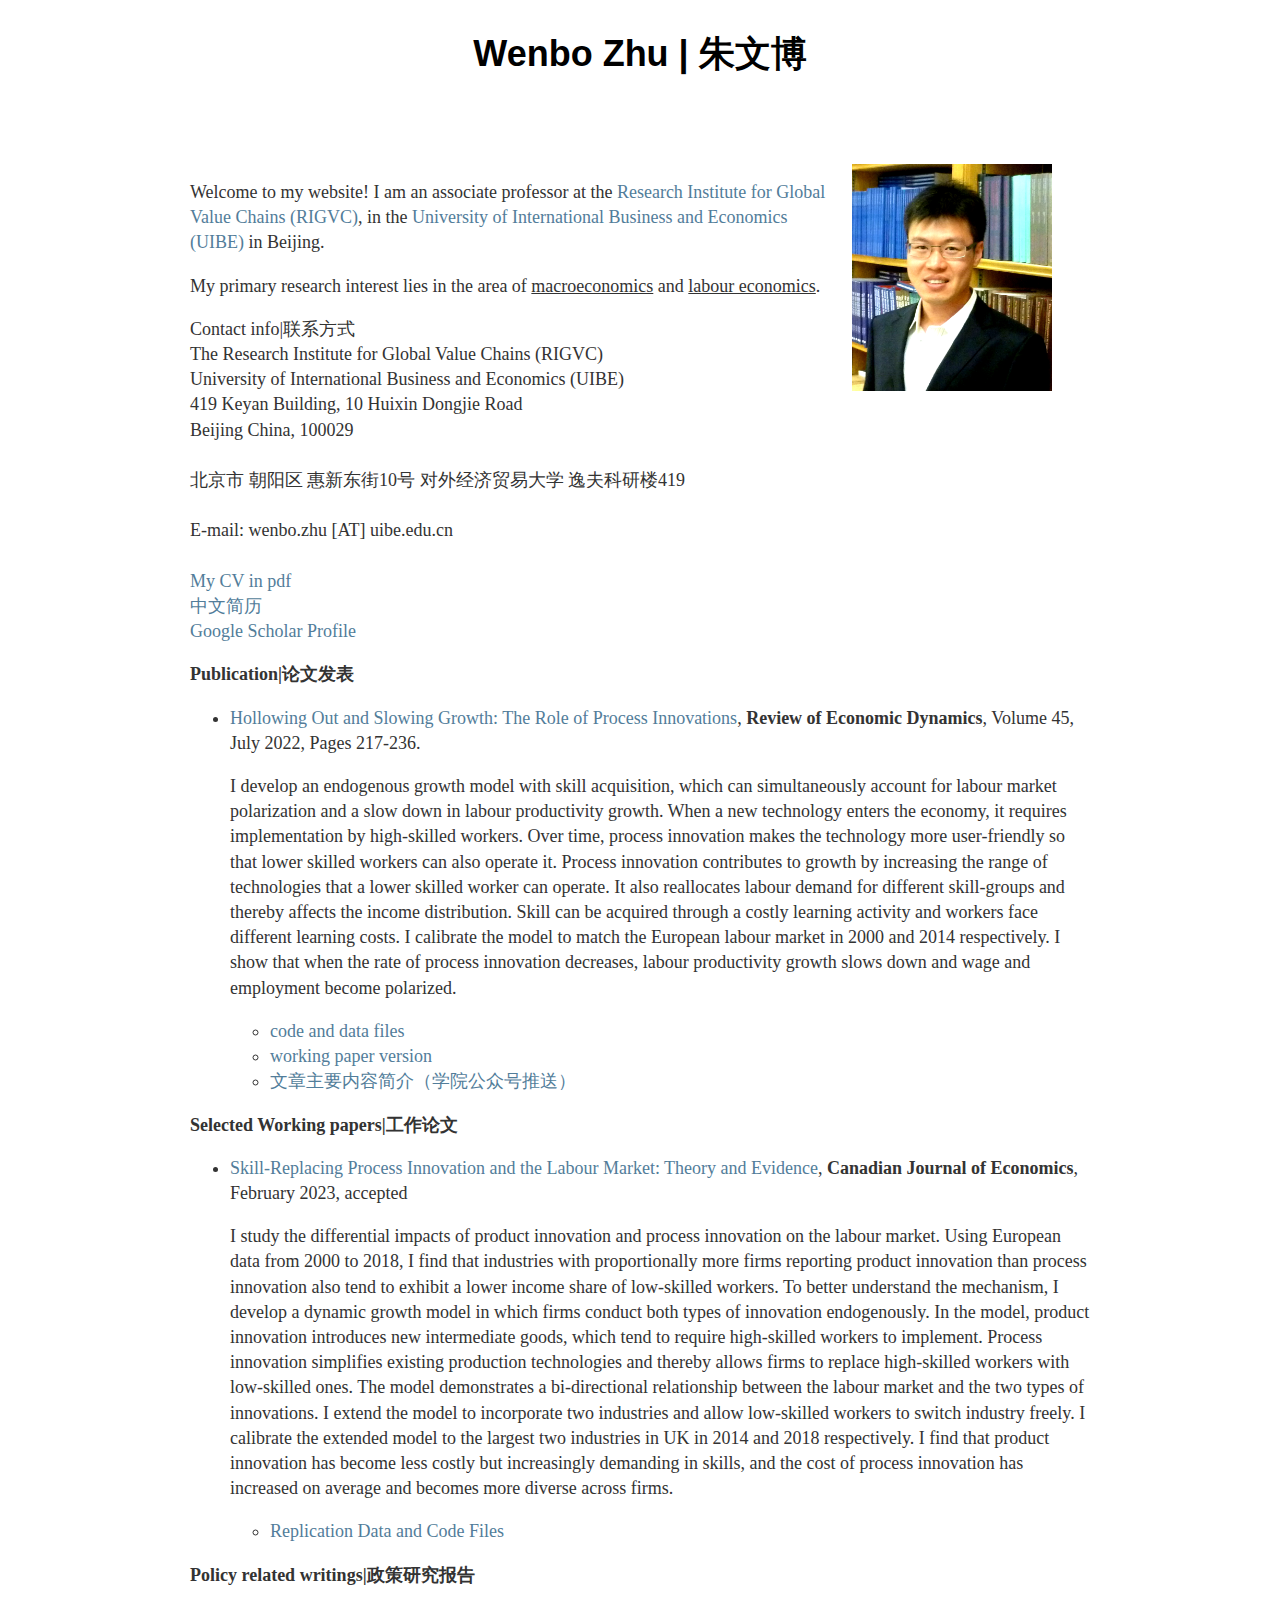
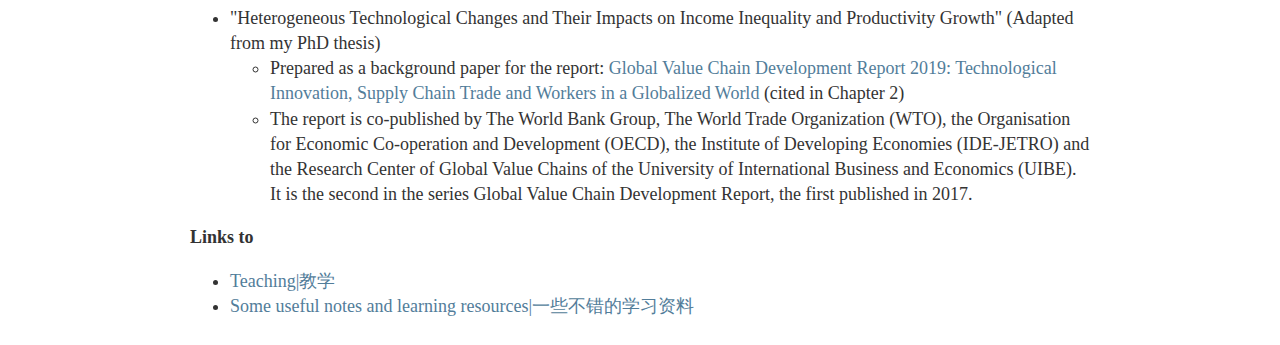
==== commit f4c1cf08: "Update index.html" ====
--- a/index.html
+++ b/index.html
@@ -3,7 +3,7 @@
 "http://www.w3.org/TR/xhtml1/DTD/xhtml1-strict.dtd">
 <html xmlns="http://www.w3.org/1999/xhtml" lang="en" xml:lang="en">
 <head>
-<!-- 2023-04-27 Thu 16:21 -->
+<!-- 2023-04-27 Thu 20:05 -->
 <meta http-equiv="Content-Type" content="text/html;charset=utf-8" />
 <meta name="viewport" content="width=device-width, initial-scale=1" />
 <title>Wenbo Zhu | 朱文博</title>
@@ -199,7 +199,7 @@
 <div id="content" class="content">
 <h1 class="title">Wenbo Zhu | 朱文博</h1>
 
-<div id="orge7f33ba" class="figure">
+<div id="org44ff28c" class="figure">
 <p><img src="./profile.png" alt="profile.png" style="float:right;margin:20px 20px 20px 20px;" width="200px" />
 </p>
 </div>
@@ -270,7 +270,7 @@
 
 <ul class="org-ul">
 <li><p>
-<b>[NEW DRAFT: Dec 2022]</b> <a href="./process_v4.pdf">Skill-Replacing Process Innovation and the Labour
+<a href="./process_v4.pdf">Skill-Replacing Process Innovation and the Labour
 Market: Theory and Evidence</a>, <b>Canadian Journal of Economics</b>, February 2023,
 accepted
 </p>
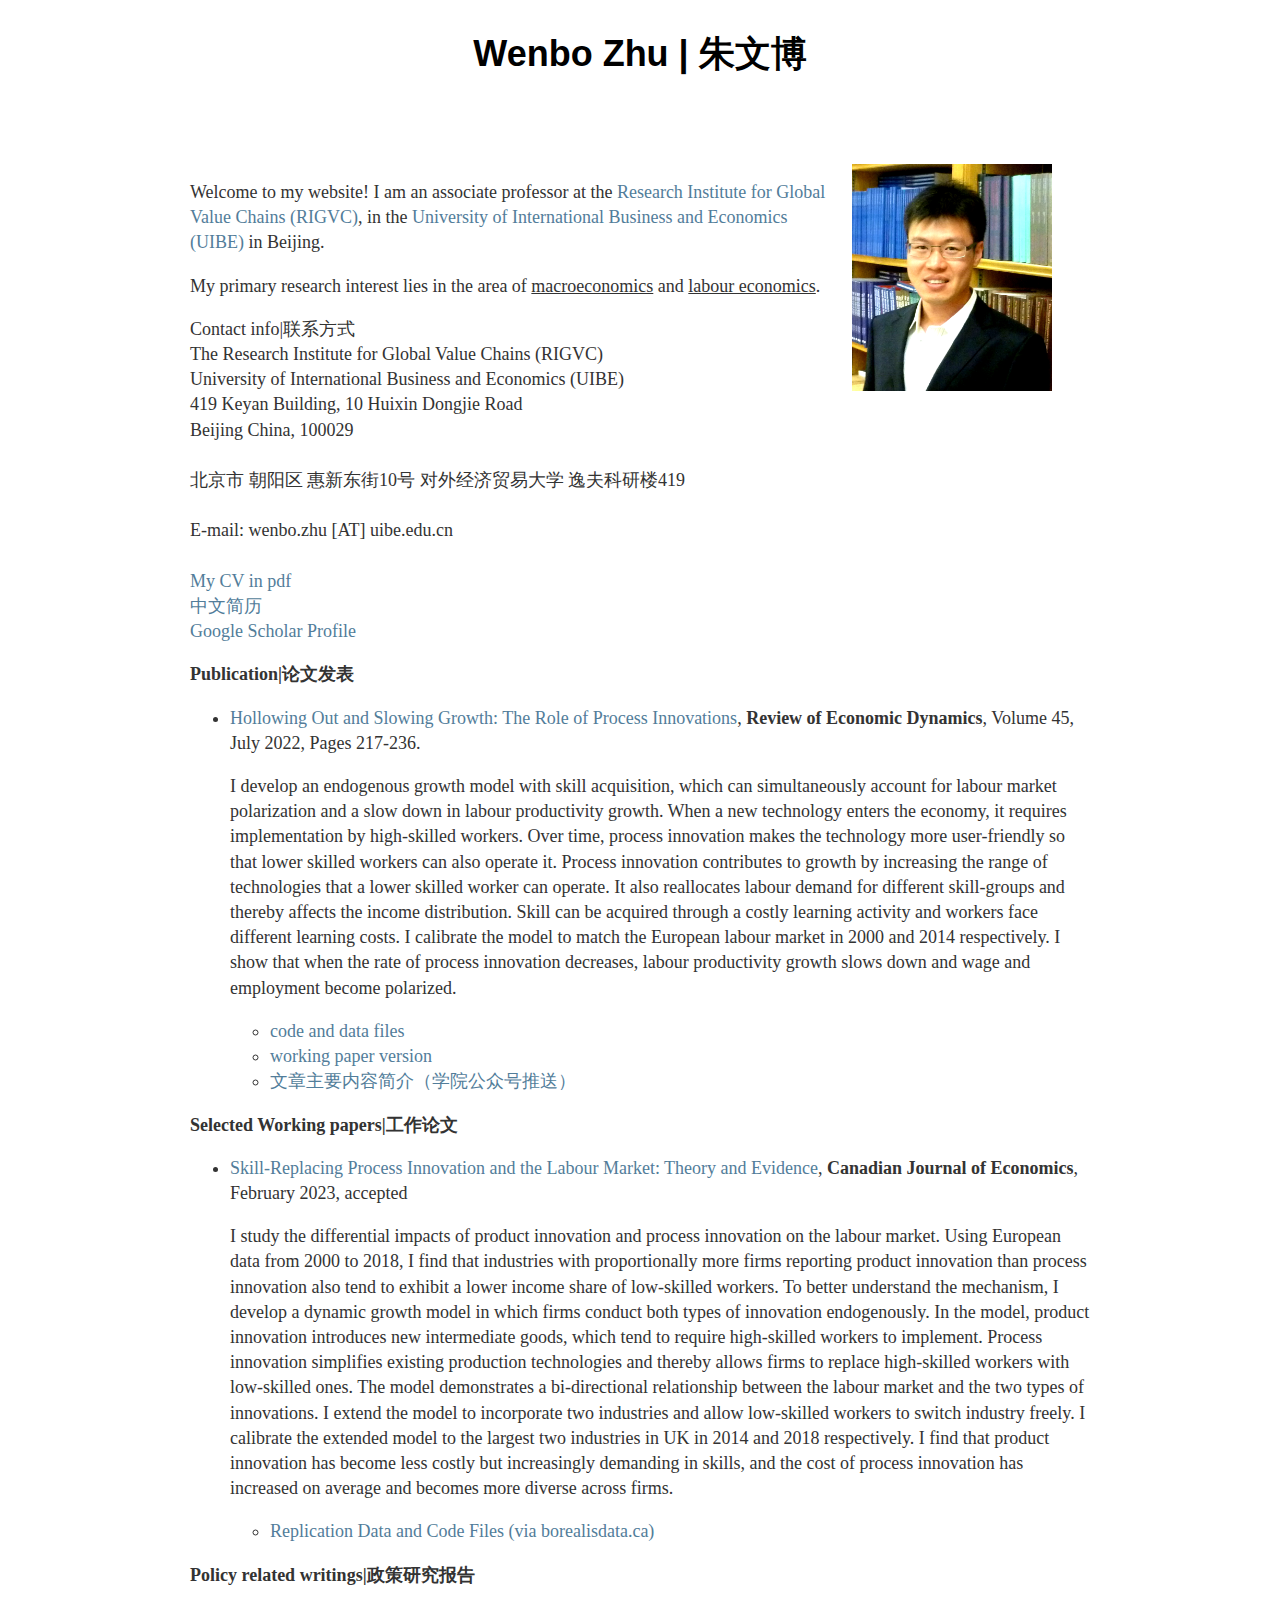
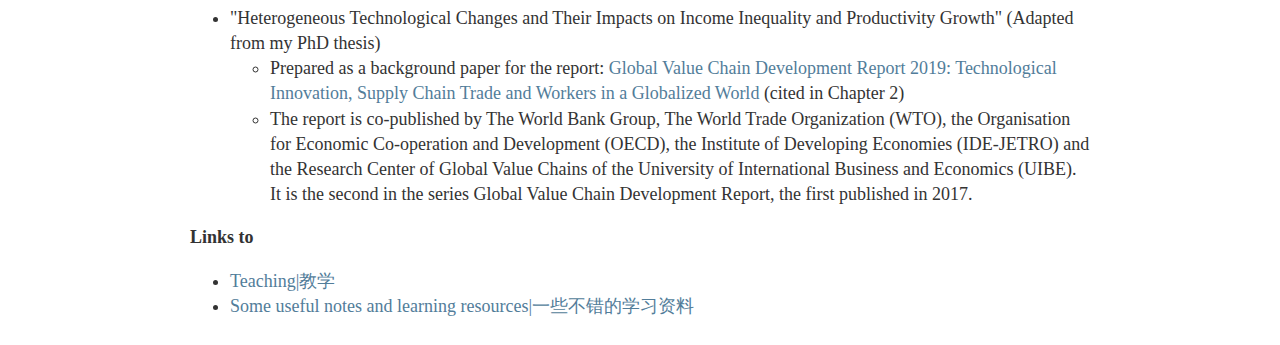
==== commit df819bca: "Update index.html" ====
--- a/index.html
+++ b/index.html
@@ -3,7 +3,7 @@
 "http://www.w3.org/TR/xhtml1/DTD/xhtml1-strict.dtd">
 <html xmlns="http://www.w3.org/1999/xhtml" lang="en" xml:lang="en">
 <head>
-<!-- 2023-04-27 Thu 20:05 -->
+<!-- 2023-04-28 Fri 14:18 -->
 <meta http-equiv="Content-Type" content="text/html;charset=utf-8" />
 <meta name="viewport" content="width=device-width, initial-scale=1" />
 <title>Wenbo Zhu | 朱文博</title>
@@ -199,7 +199,7 @@
 <div id="content" class="content">
 <h1 class="title">Wenbo Zhu | 朱文博</h1>
 
-<div id="org44ff28c" class="figure">
+<div id="org69d5a4b" class="figure">
 <p><img src="./profile.png" alt="profile.png" style="float:right;margin:20px 20px 20px 20px;" width="200px" />
 </p>
 </div>
@@ -270,9 +270,8 @@
 
 <ul class="org-ul">
 <li><p>
-<a href="./process_v4.pdf">Skill-Replacing Process Innovation and the Labour
-Market: Theory and Evidence</a>, <b>Canadian Journal of Economics</b>, February 2023,
-accepted
+<a href="./process_v4.pdf">Skill-Replacing Process Innovation and the Labour Market: Theory and
+Evidence</a>, <b>Canadian Journal of Economics</b>, February 2023, accepted
 </p>
 
 <p>
@@ -296,7 +295,7 @@
 </p>
 
 <ul class="org-ul">
-<li><a href="https://borealisdata.ca/dataset.xhtml?persistentId=doi:10.5683/SP3/TFCTXE">Replication Data and Code Files</a></li>
+<li><a href="https://borealisdata.ca/dataset.xhtml?persistentId=doi:10.5683/SP3/TFCTXE">Replication Data and Code Files (via borealisdata.ca)</a></li>
 </ul></li>
 </ul>
 
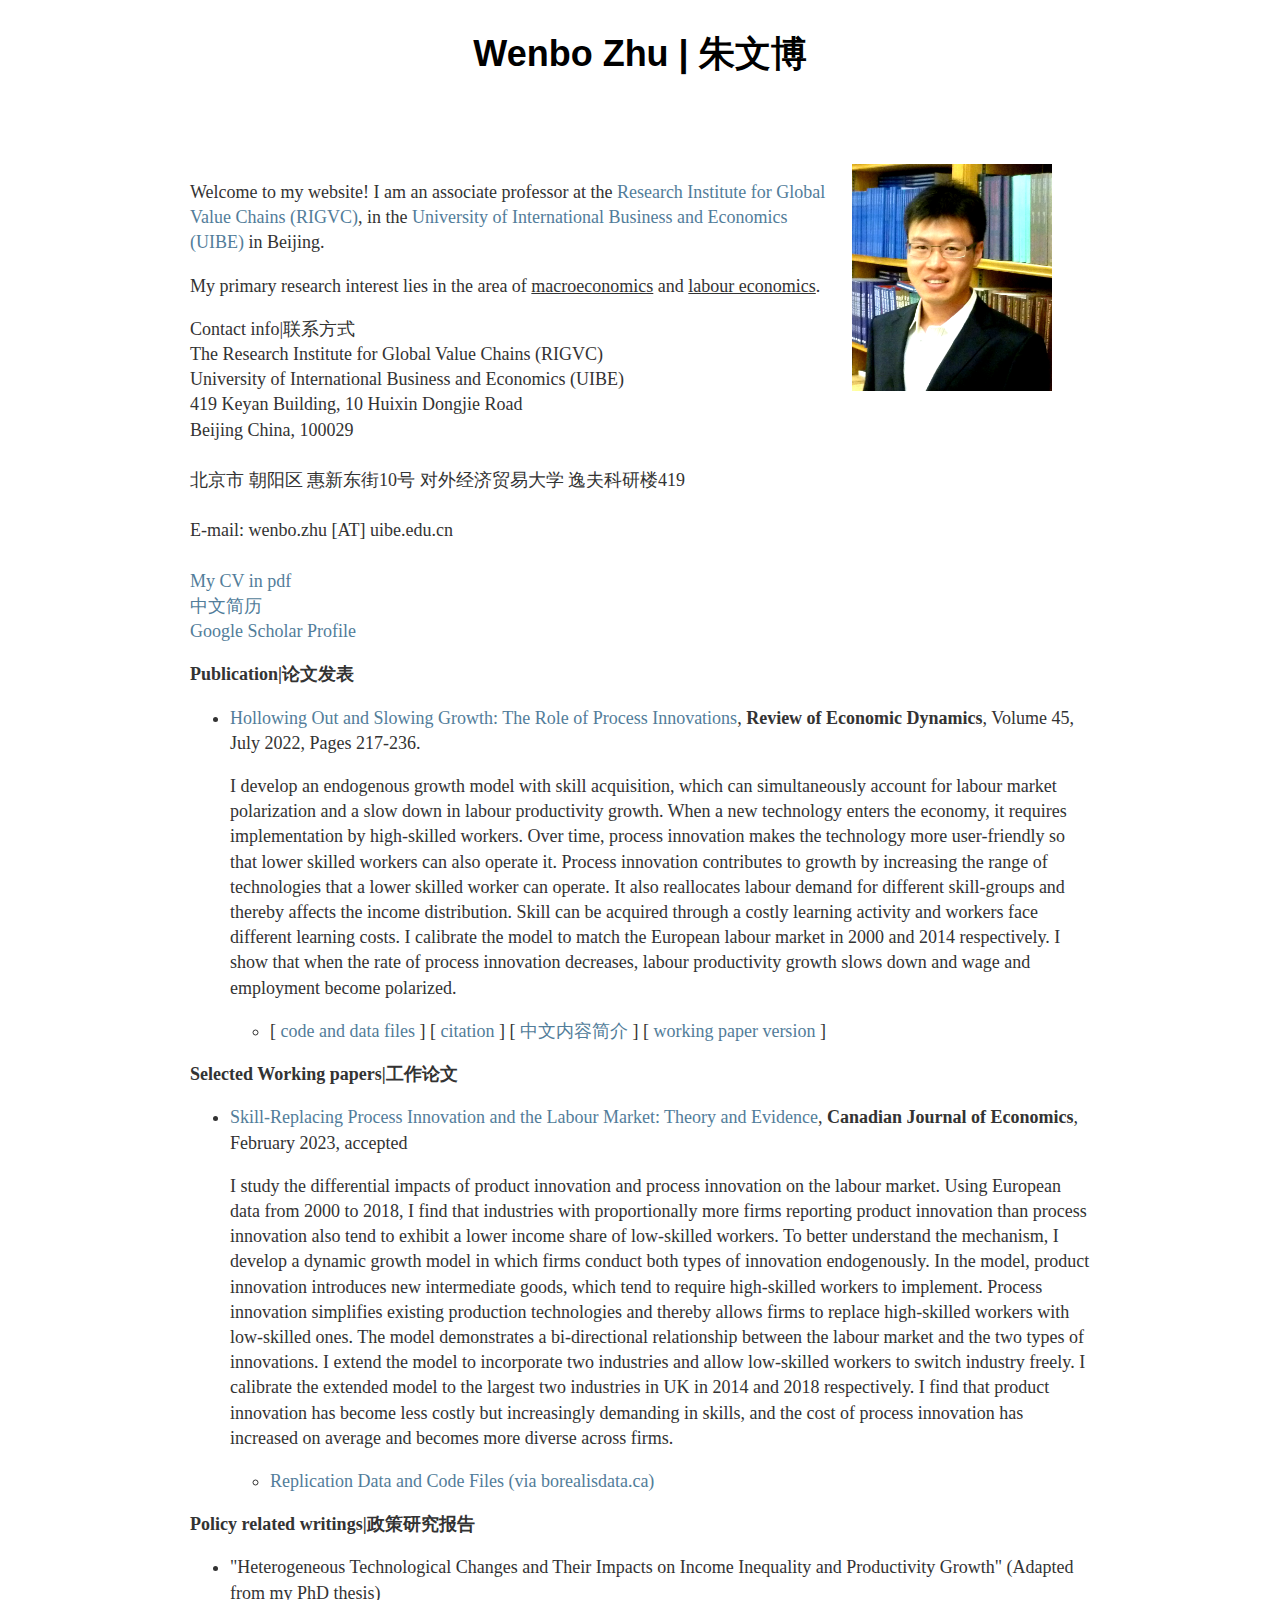
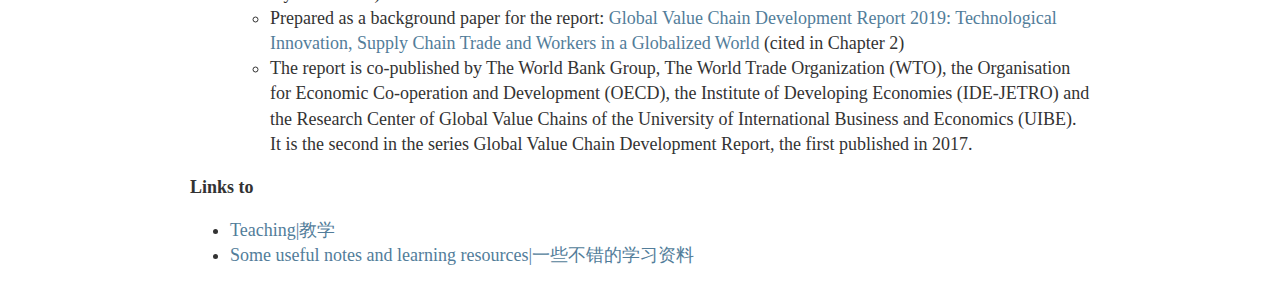
==== commit f28acf91: "add the bib file for citation" ====
--- a/index.html
+++ b/index.html
@@ -3,7 +3,7 @@
 "http://www.w3.org/TR/xhtml1/DTD/xhtml1-strict.dtd">
 <html xmlns="http://www.w3.org/1999/xhtml" lang="en" xml:lang="en">
 <head>
-<!-- 2023-04-28 Fri 14:18 -->
+<!-- 2023-07-20 Thu 15:27 -->
 <meta http-equiv="Content-Type" content="text/html;charset=utf-8" />
 <meta name="viewport" content="width=device-width, initial-scale=1" />
 <title>Wenbo Zhu | 朱文博</title>
@@ -199,7 +199,7 @@
 <div id="content" class="content">
 <h1 class="title">Wenbo Zhu | 朱文博</h1>
 
-<div id="org69d5a4b" class="figure">
+<div id="orged376a9" class="figure">
 <p><img src="./profile.png" alt="profile.png" style="float:right;margin:20px 20px 20px 20px;" width="200px" />
 </p>
 </div>
@@ -258,9 +258,7 @@
 and wage and employment become polarized.
 </p>
 <ul class="org-ul">
-<li><a href="./code_middleClass_web.zip">code and data files</a></li>
-<li><a href="./middleClass_v5.pdf">working paper version</a></li>
-<li><a href="https://mp.weixin.qq.com/s/aRQkiBQaYRlUkwoNXASqjQ">文章主要内容简介（学院公众号推送）</a></li>
+<li>[ <a href="./code_middleClass_web.zip">code and data files</a> ] [ <a href="./middleClass.bib">citation</a> ] [ <a href="https://mp.weixin.qq.com/s/aRQkiBQaYRlUkwoNXASqjQ">中文内容简介</a> ] [ <a href="./middleClass_v5.pdf">working paper version</a> ]</li>
 </ul></li>
 </ul>
 
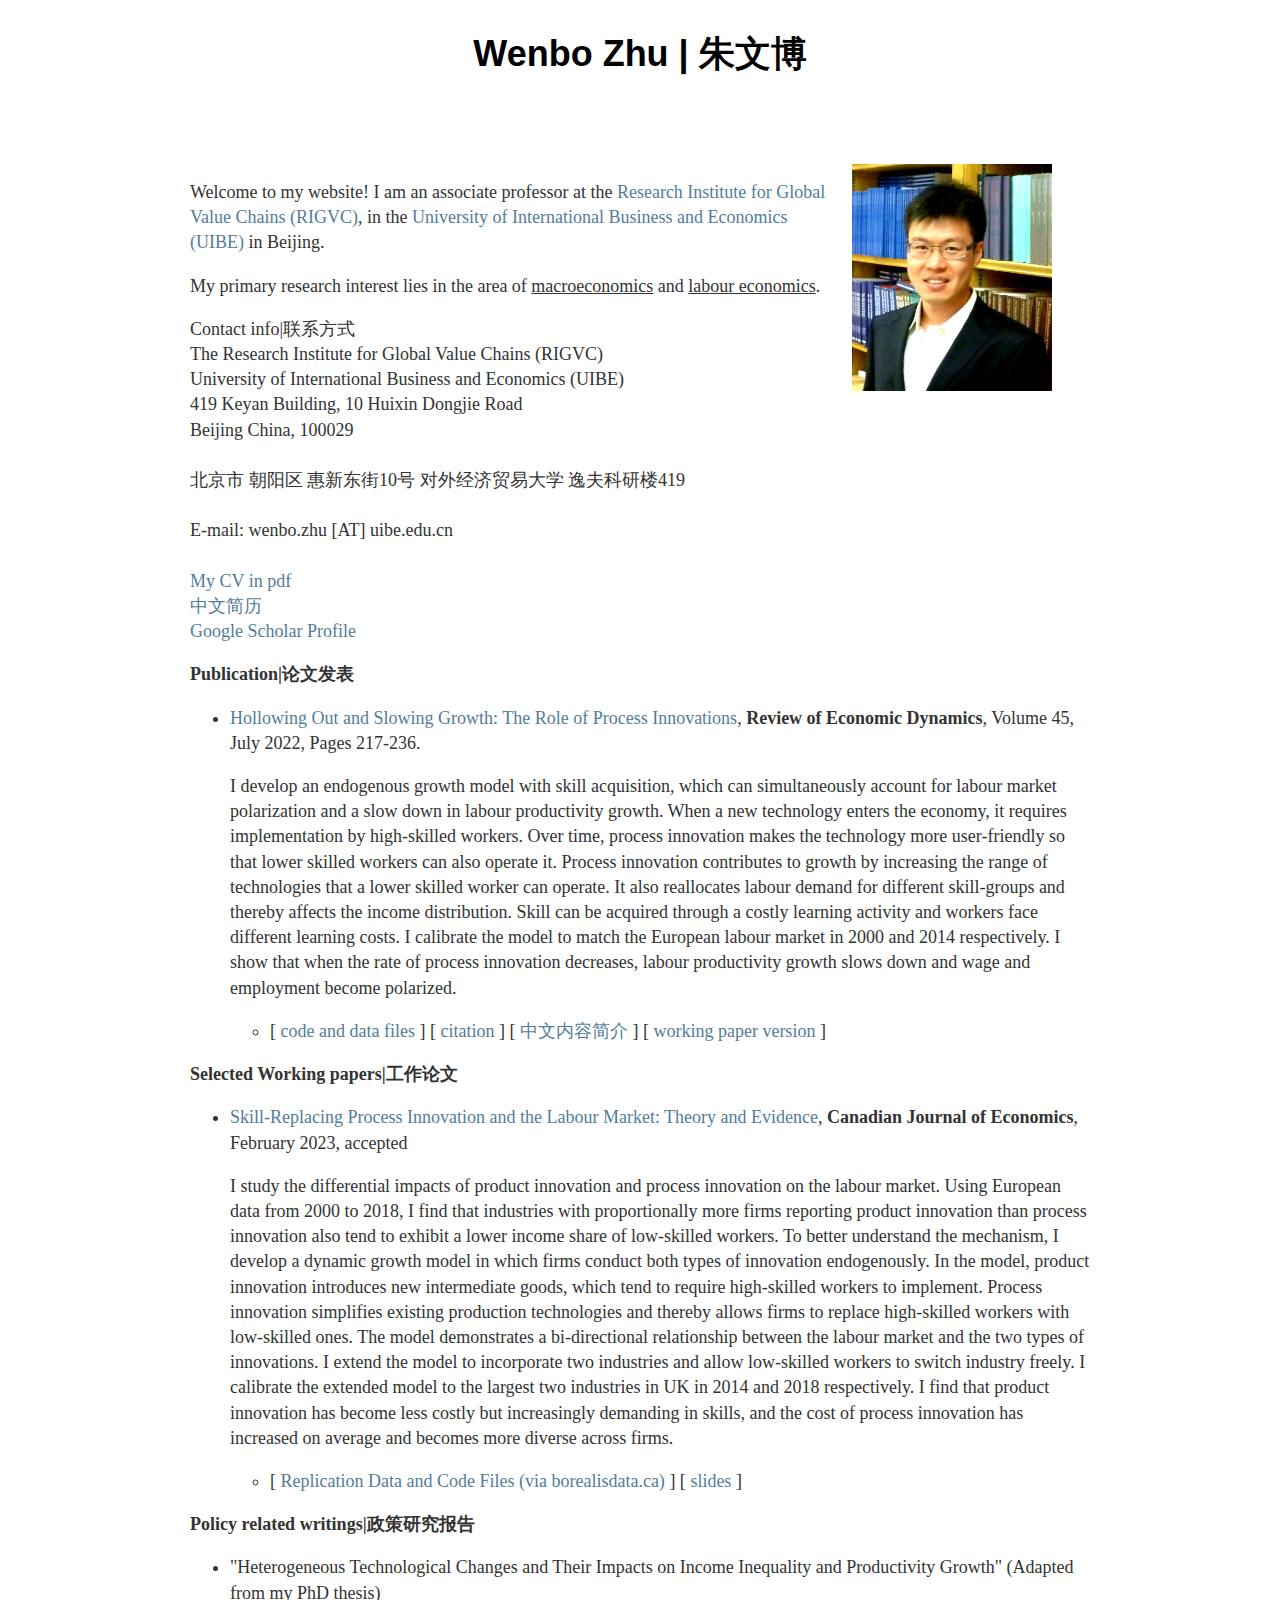
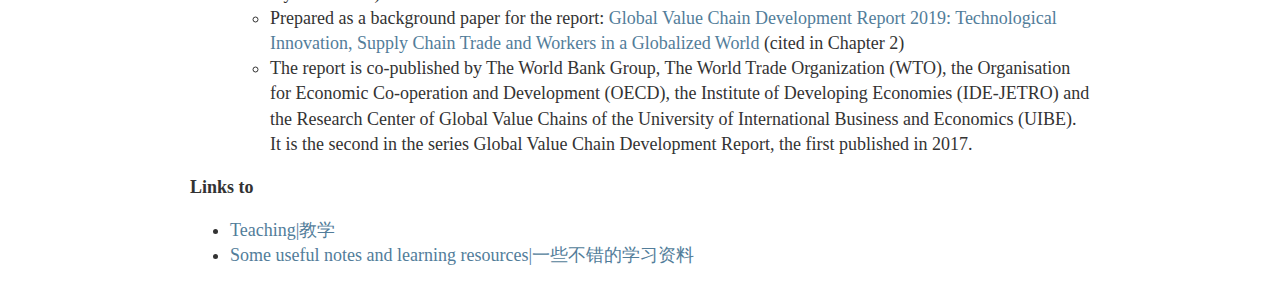
==== commit 45e4d096: "Update index.html" ====
--- a/index.html
+++ b/index.html
@@ -3,7 +3,7 @@
 "http://www.w3.org/TR/xhtml1/DTD/xhtml1-strict.dtd">
 <html xmlns="http://www.w3.org/1999/xhtml" lang="en" xml:lang="en">
 <head>
-<!-- 2023-07-20 Thu 15:27 -->
+<!-- 2023-09-18 Mon 14:14 -->
 <meta http-equiv="Content-Type" content="text/html;charset=utf-8" />
 <meta name="viewport" content="width=device-width, initial-scale=1" />
 <title>Wenbo Zhu | 朱文博</title>
@@ -199,7 +199,7 @@
 <div id="content" class="content">
 <h1 class="title">Wenbo Zhu | 朱文博</h1>
 
-<div id="orged376a9" class="figure">
+<div id="org11f3e96" class="figure">
 <p><img src="./profile.png" alt="profile.png" style="float:right;margin:20px 20px 20px 20px;" width="200px" />
 </p>
 </div>
@@ -258,7 +258,7 @@
 and wage and employment become polarized.
 </p>
 <ul class="org-ul">
-<li>[ <a href="./code_middleClass_web.zip">code and data files</a> ] [ <a href="./middleClass.bib">citation</a> ] [ <a href="https://mp.weixin.qq.com/s/aRQkiBQaYRlUkwoNXASqjQ">中文内容简介</a> ] [ <a href="./middleClass_v5.pdf">working paper version</a> ]</li>
+<li>[ <a href="./code_middleClass_web.zip">code and data files</a> ] [ <a href="./zhu_middleclass.txt">citation</a> ] [ <a href="https://mp.weixin.qq.com/s/aRQkiBQaYRlUkwoNXASqjQ">中文内容简介</a> ] [ <a href="./middleClass_v5.pdf">working paper version</a> ]</li>
 </ul></li>
 </ul>
 
@@ -293,7 +293,7 @@
 </p>
 
 <ul class="org-ul">
-<li><a href="https://borealisdata.ca/dataset.xhtml?persistentId=doi:10.5683/SP3/TFCTXE">Replication Data and Code Files (via borealisdata.ca)</a></li>
+<li>[ <a href="https://borealisdata.ca/dataset.xhtml?persistentId=doi:10.5683/SP3/TFCTXE">Replication Data and Code Files (via borealisdata.ca)</a> ] [ <a href="./process_slides_cufe_sept2023.pdf">slides</a> ]</li>
 </ul></li>
 </ul>
 
